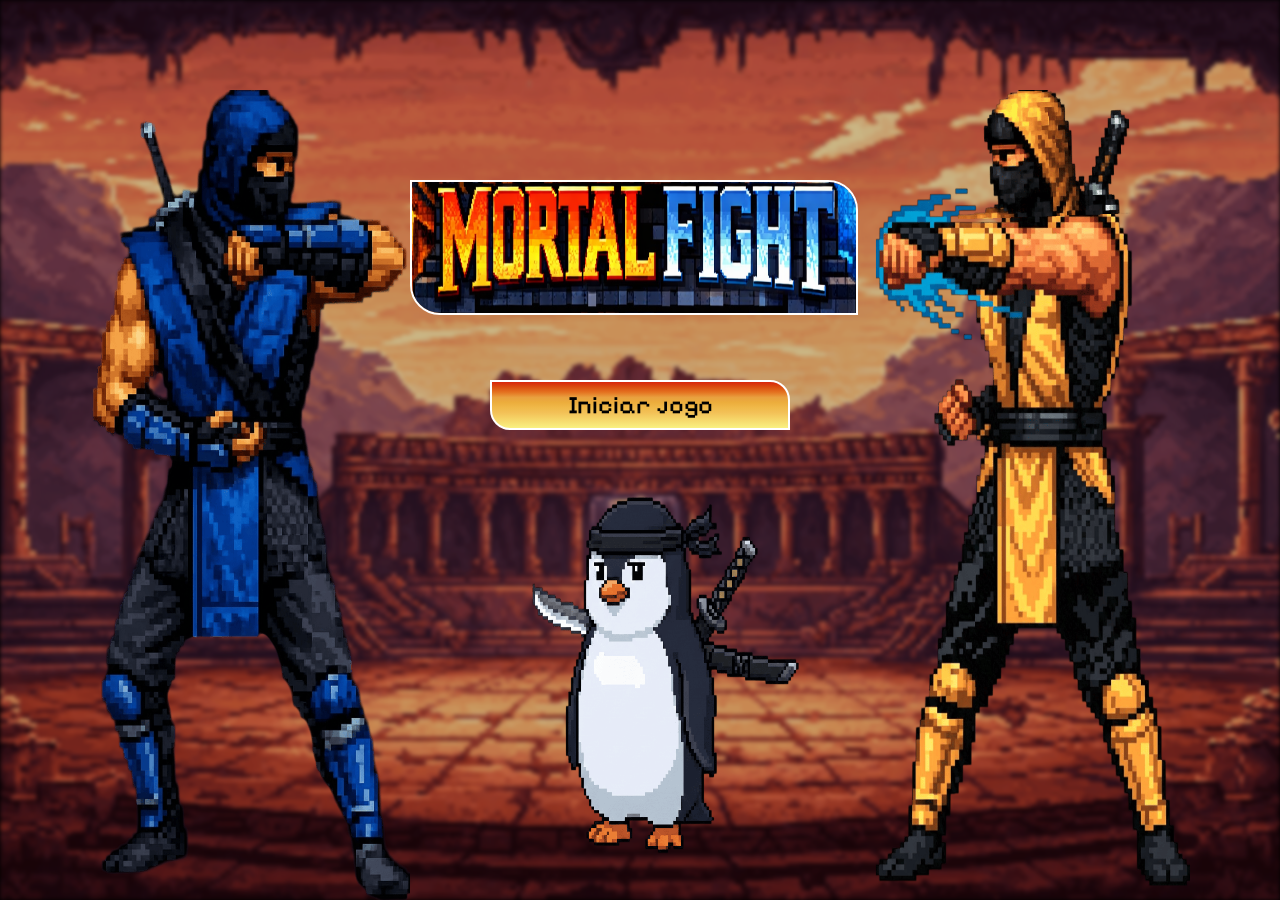
==== index.html @ 2ec90748 "Add files via upload" ====
<!DOCTYPE html>
<html lang="pt-br">
<head>
    <meta charset="UTF-8">
    <meta name="viewport" content="width=device-width, initial-scale=1.0">
    <title>Mortal fight</title>
    <link rel="stylesheet" href="style.css">
</head>
<body>
    <img src="./img/ninja2socando.png" class="img2">
    <img src="./img/defesa.png" class="img1">
    <button><a href="jogo.html">Iniciar jogo</a></button>
    <img src="./img/pinguim.png" alt="" class="img3">
    <img src="./img/logo.png" alt="" class="img4">
    
</body>
</html>
---- style.css ----
@import url('https://fonts.googleapis.com/css2?family=Pixelify+Sans:wght@400..700&display=swap');


* {
    margin: 0;
    padding: 0;
    box-sizing: border-box;
}

body {
    background-color: black;
    font-family: "Pixelify Sans", sans-serif;
    font-optical-sizing: auto;
    font-weight: 500;
    font-style: normal;
    display: flex;
    justify-content: center;
    align-items: center;
    height: 100vh;
    width: 100%;
    position: fixed;
}

body::after {
    content: "";
    width: 100%;
    height: 100%;
    background: url('./img/fundo.png');
    background-position: center;
    background-size: cover;
    background-repeat: no-repeat;
    background-attachment: fixed;
    z-index: -1;
    opacity: 0.8;
    filter: blur(2px);
}
button {
    position: absolute;
    top: 45%;
    left: 50%;
    transform: translate(-50%, -50%);
    width: 300px;
    height: 50px;
    background: linear-gradient(to bottom, #D8260C, #DB4E0F,  #E47220, #E9A03F, #ECAD3C, #F0B949, #F3C157, #F5D165, #F7E173, #F9F181);
    border: 2px solid white;
    border-radius: 10px;
    color: white;
    font-size: 25px;
    font-weight: bold;
    text-align: center;
    font-family: "Pixelify Sans", sans-serif;
    font-optical-sizing: auto;
    font-weight: 500;
    font-style: normal;
    border-radius: 0 20px 0 20px;
    cursor: pointer;
    z-index: 2;

}
button:hover {
    background-color: #ffffff8a;
}
a {
    text-decoration: none;
    color: #000;
    cursor: pointer;
}
.img1 {
    position: absolute;
    top: 10%;
    left: 7%;
    width: 25%; 
    height: 90%;
}
.img2 {
    position: absolute;
    top: 10%;
    right: 7%;
    width: 25%; 
    height: 90%;
}
.img3 {
    position: absolute;
    bottom: 0;
    left: 35%;
    width: 30%; 
    height: 60%;
}
.img4 {
    position: absolute;
    top: 20%;
    right: 33%;
    width: 35%; 
    height: 15%;
    border-radius: 0 30px 0 30px;
    border: solid white 2px;
}
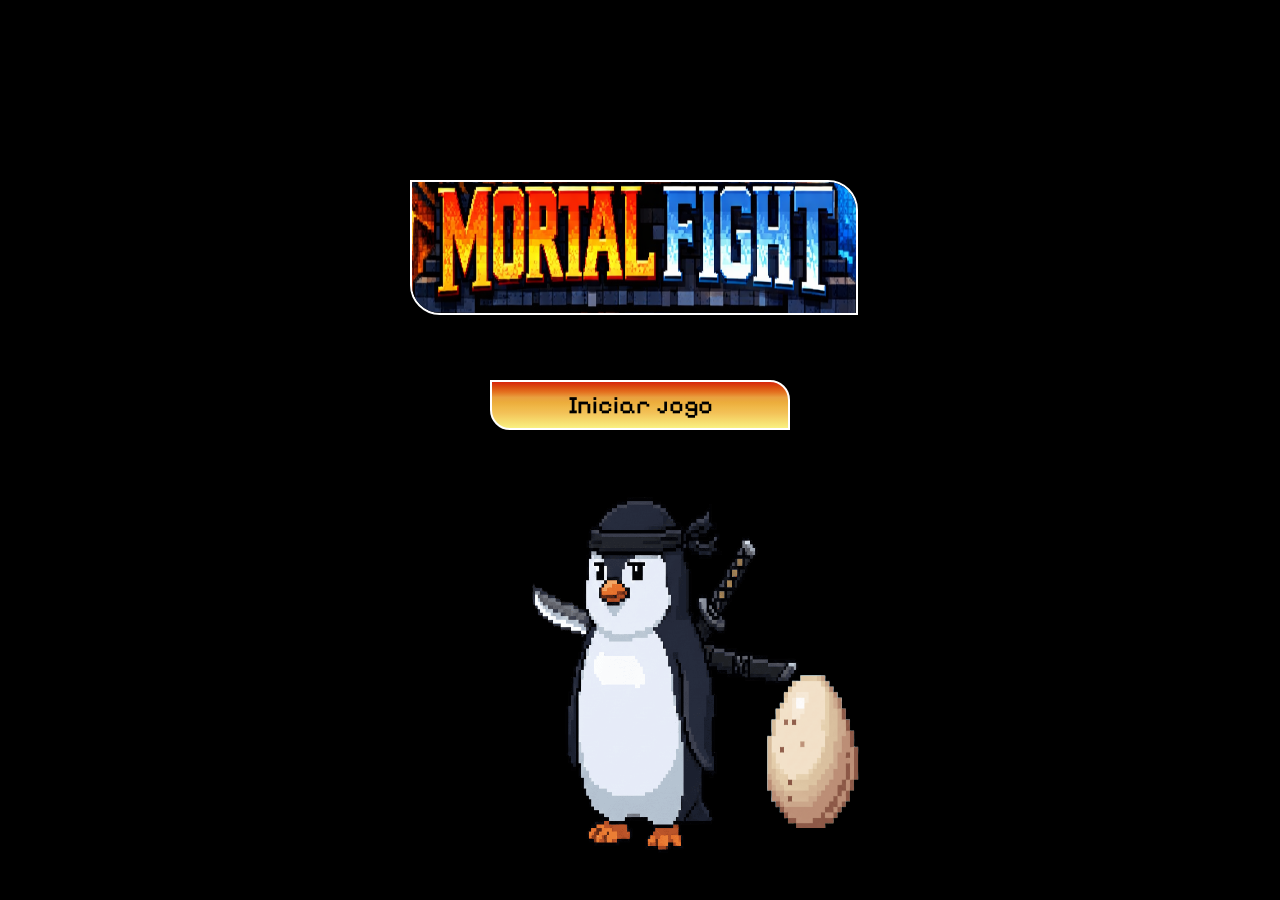
==== commit b8905c90: "Update index.html with new images and audio/video" ====
--- a/index.html
+++ b/index.html
@@ -1,17 +1,35 @@
 <!DOCTYPE html>
 <html lang="pt-br">
+
 <head>
     <meta charset="UTF-8">
     <meta name="viewport" content="width=device-width, initial-scale=1.0">
     <title>Mortal fight</title>
     <link rel="stylesheet" href="style.css">
 </head>
+
 <body>
-    <img src="./img/ninja2socando.png" class="img2">
-    <img src="./img/defesa.png" class="img1">
-    <button><a href="jogo.html">Iniciar jogo</a></button>
+    <img src="./img/ovo_pinguim.png" class="img1">
+<button><a href="jogo.html">Iniciar jogo</a></button>
     <img src="./img/pinguim.png" alt="" class="img3">
     <img src="./img/logo.png" alt="" class="img4">
-    
+    <video autoplay muted loop playsinline id="bg-video">
+        <source src="./img/fundoindex.mp4" type="video/mp4">
+    </video>
+    <audio id="musica-tema" src="img/musica.mp3" loop preload="auto"></audio>
+    <script>
+        const musica = document.getElementById("musica-tema");
+        if (musica) {
+            musica.volume = 0.20;
+            // Tenta tocar assim que a página carrega
+            musica.play().catch(() => {
+                // Se o navegador bloquear o som automático, toca no primeiro clique
+                document.addEventListener("click", () => {
+                    musica.play();
+                }, { once: true });
+            });
+        }
+    </script>
 </body>
-</html>+
+</html>
--- a/style.css
+++ b/style.css
@@ -21,19 +21,28 @@
     position: fixed;
 }
 
+#bg-video {
+    position: fixed;
+    right: 0;
+    bottom: 0;
+    width: 100%;
+    height: 100%;
+    z-index: -1;
+    object-fit: cover;
+    filter: blur(4px);
+    will-change: transform;
+}
+
 body::after {
     content: "";
+    position: fixed;
+    top: 0;
+    left: 0;
     width: 100%;
     height: 100%;
-    background: url('./img/fundo.png');
-    background-position: center;
-    background-size: cover;
-    background-repeat: no-repeat;
-    background-attachment: fixed;
     z-index: -1;
-    opacity: 0.8;
-    filter: blur(2px);
 }
+
 button {
     position: absolute;
     top: 45%;
@@ -41,7 +50,7 @@
     transform: translate(-50%, -50%);
     width: 300px;
     height: 50px;
-    background: linear-gradient(to bottom, #D8260C, #DB4E0F,  #E47220, #E9A03F, #ECAD3C, #F0B949, #F3C157, #F5D165, #F7E173, #F9F181);
+    background: linear-gradient(to bottom, #D8260C, #DB4E0F, #E47220, #E9A03F, #ECAD3C, #F0B949, #F3C157, #F5D165, #F7E173, #F9F181);
     border: 2px solid white;
     border-radius: 10px;
     color: white;
@@ -57,41 +66,47 @@
     z-index: 2;
 
 }
+
 button:hover {
     background-color: #ffffff8a;
 }
+
 a {
     text-decoration: none;
     color: #000;
     cursor: pointer;
 }
+
 .img1 {
     position: absolute;
-    top: 10%;
-    left: 7%;
-    width: 25%; 
-    height: 90%;
+    top: 75%;
+    left: 59%;
+    width: 9%;
+    height: 17%;
 }
+
 .img2 {
     position: absolute;
     top: 10%;
     right: 7%;
-    width: 25%; 
+    width: 25%;
     height: 90%;
 }
+
 .img3 {
     position: absolute;
     bottom: 0;
     left: 35%;
-    width: 30%; 
+    width: 30%;
     height: 60%;
 }
+
 .img4 {
     position: absolute;
     top: 20%;
     right: 33%;
-    width: 35%; 
+    width: 35%;
     height: 15%;
     border-radius: 0 30px 0 30px;
     border: solid white 2px;
-}+}
